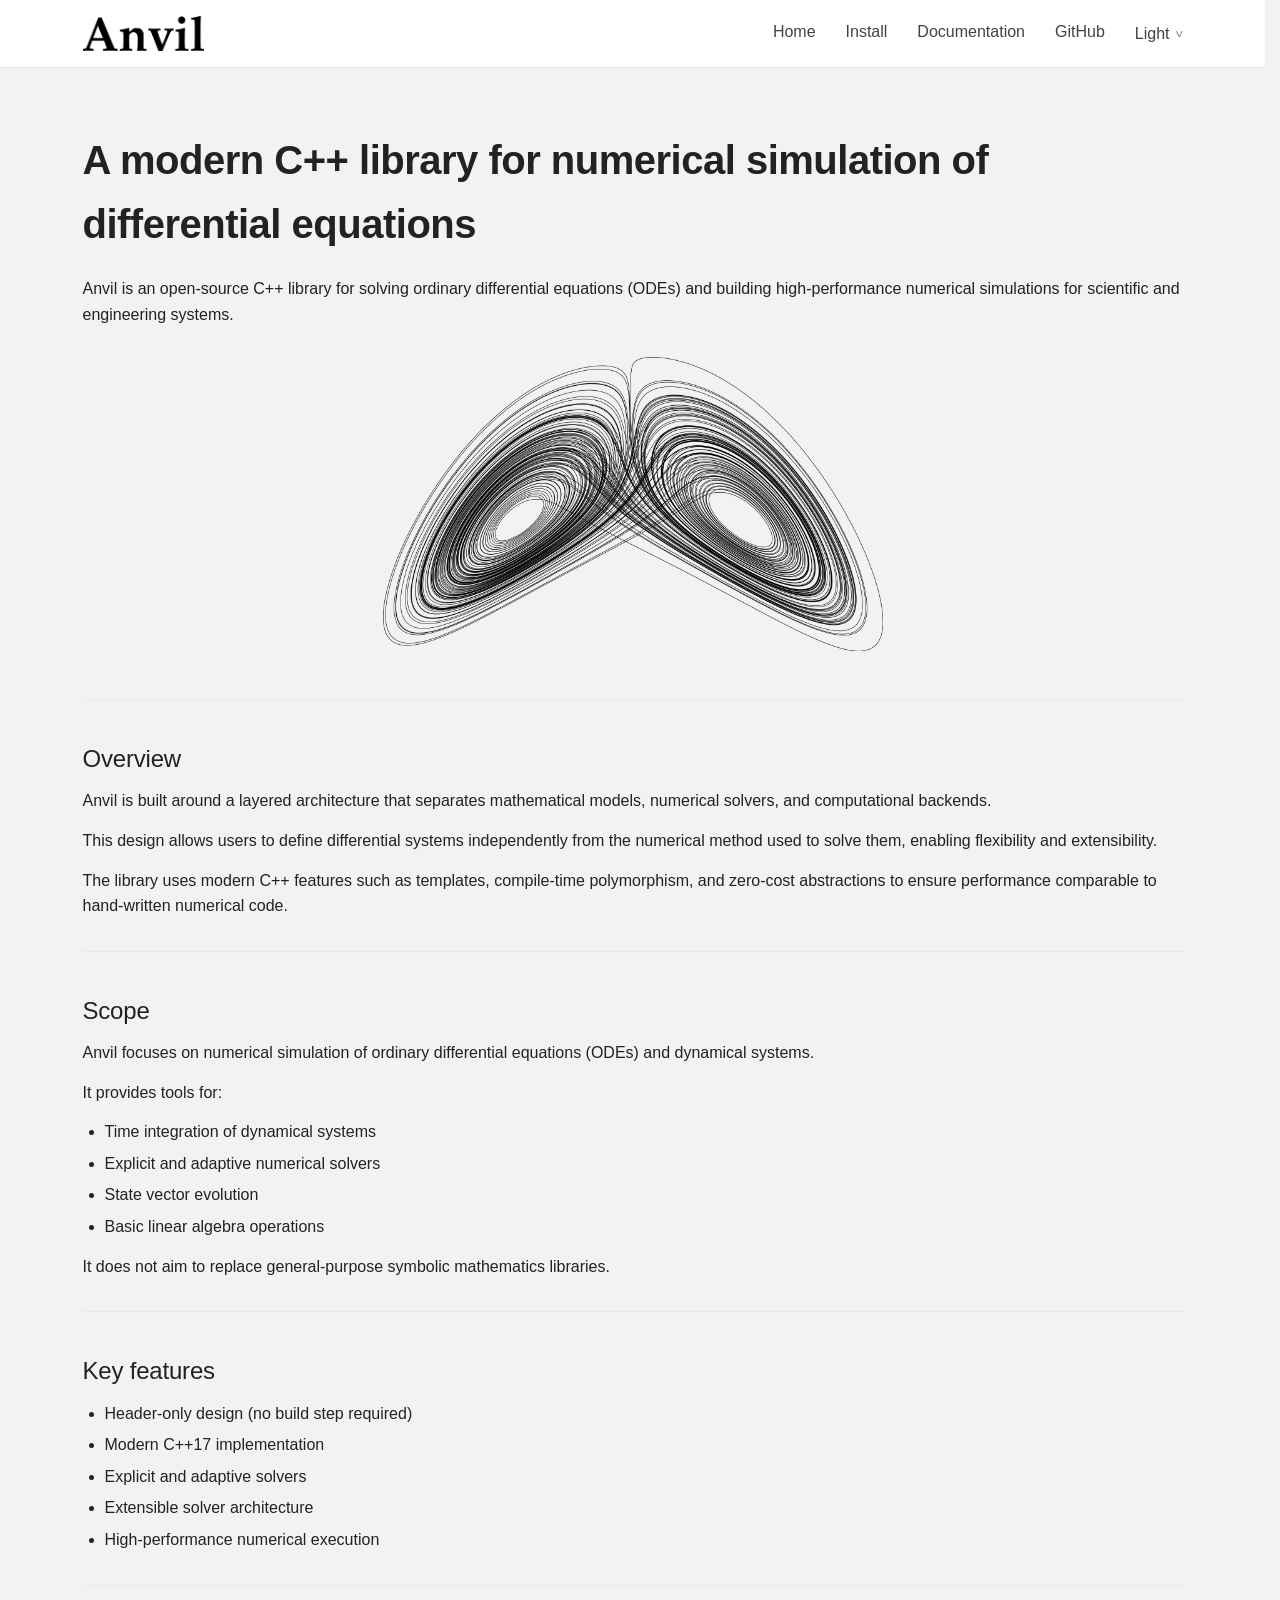
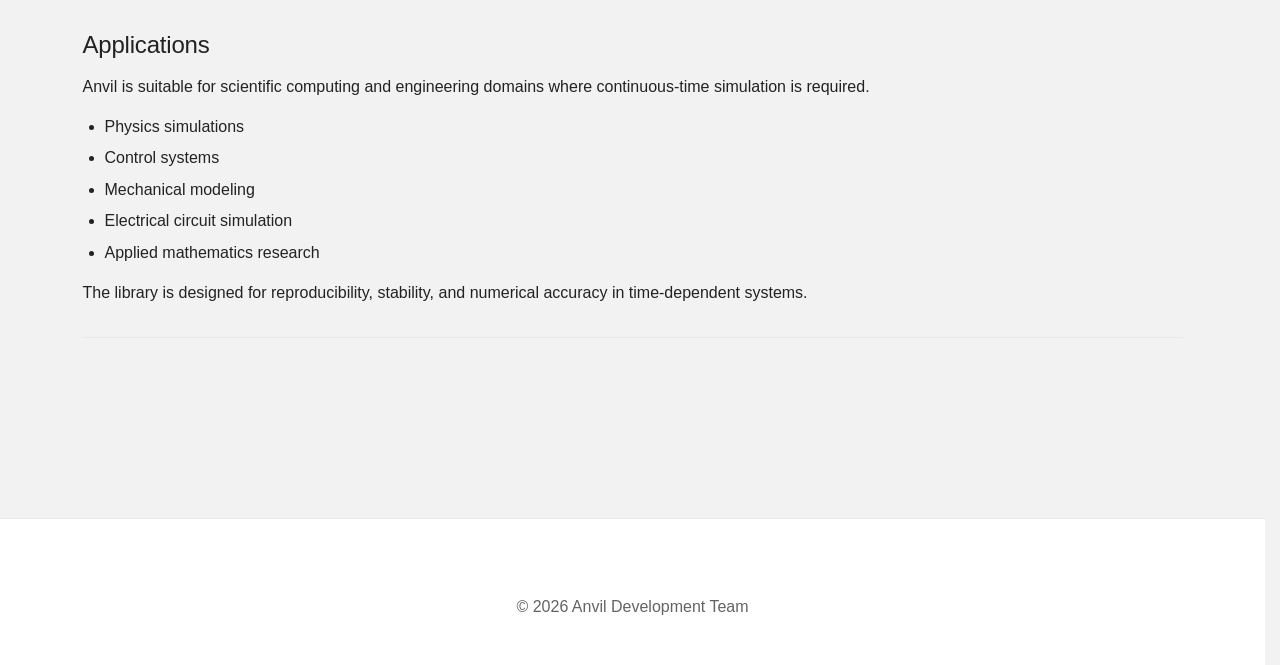
==== index.html @ a55c7019 "Add files via upload" ====
<!DOCTYPE html>
<html lang="es">

<head>

  <!-- =========================
       DOCUMENT METADATA
  ========================== -->

  <meta charset="UTF-8" />
  <meta
    name="viewport"
    content="width=device-width, initial-scale=1.0"
  />

  <title>Anvil</title>

  <!-- =========================
       STYLESHEETS
  ========================== -->

  <link rel="stylesheet" href="styles.css">

  <!-- =========================
       SCRIPTS
  ========================== -->

  <script src="theme.js"></script>

</head>

<body>

  <!-- =========================
       HEADER
  ========================== -->

  <header>

    <div class="container">

      <div class="navbar">

        <!-- Logo -->

        <div class="logo">

          <img
            src="images/anvil_light.png"
            class="theme-img"
            data-light="images/anvil_light.png"
            data-dark="images/anvil_dark.png"
            alt="Anvil logo"
          />

        </div>

        <!-- Navigation -->

        <nav>

          <a href="index.html">Home</a>
          <a href="install.html">Install</a>
          <a href="documentation.html">Documentation</a>

          <a
            href="https://github.com/saulsalgado9685-creator/anvil"
          >
            GitHub
          </a>

          <div class="theme-dropdown" id="themeDropdown">
            <button class="theme-btn" id="themeButton">Theme</button>

            <div class="theme-menu" id="themeMenu">
              <button data-theme="light">Light</button>
              <button data-theme="dark">Dark</button>
            </div>
          </div>

        </nav>

      </div>

    </div>

  </header>

  <!-- =========================
       MAIN CONTENT
  ========================== -->

  <main class="container">

    <!-- =========================
         HERO SECTION
    ========================== -->

    <section id="hero">

      <h1>
        A modern C++ library for numerical simulation
        of differential equations
      </h1>

      <p>
        Anvil is an open-source C++ library for solving
        ordinary differential equations (ODEs) and
        building high-performance numerical simulations
        for scientific and engineering systems.
      </p>

      <img
        src="images/lorenz_light.png"
        class="hero-image theme-img"
        data-light="images/lorenz_light.png"
        data-dark="images/lorenz_dark.png"
        alt="Lorenz attractor"
      />

    </section>

    <!-- =========================
         OVERVIEW SECTION
    ========================== -->

    <section id="overview">

      <h2>Overview</h2>

      <p>
        Anvil is built around a layered architecture
        that separates mathematical models,
        numerical solvers, and computational backends.
      </p>

      <p>
        This design allows users to define differential
        systems independently from the numerical method
        used to solve them, enabling flexibility
        and extensibility.
      </p>

      <p>
        The library uses modern C++ features such as
        templates, compile-time polymorphism,
        and zero-cost abstractions to ensure performance
        comparable to hand-written numerical code.
      </p>

    </section>

    <!-- =========================
         SCOPE SECTION
    ========================== -->

    <section id="scope">

      <h2>Scope</h2>

      <p>
        Anvil focuses on numerical simulation
        of ordinary differential equations (ODEs)
        and dynamical systems.
      </p>

      <p>It provides tools for:</p>

      <ul>
        <li>Time integration of dynamical systems</li>
        <li>Explicit and adaptive numerical solvers</li>
        <li>State vector evolution</li>
        <li>Basic linear algebra operations</li>
      </ul>

      <p>
        It does not aim to replace general-purpose
        symbolic mathematics libraries.
      </p>

    </section>

    <!-- =========================
         FEATURES SECTION
    ========================== -->

    <section id="features">

      <h2>Key features</h2>

      <ul>

        <li>Header-only design (no build step required)</li>
        <li>Modern C++17 implementation</li>
        <li>Explicit and adaptive solvers</li>
        <li>Extensible solver architecture</li>
        <li>High-performance numerical execution</li>

      </ul>

    </section>

    <!-- =========================
         APPLICATIONS SECTION
    ========================== -->

    <section id="applications">

      <h2>Applications</h2>

      <p>
        Anvil is suitable for scientific computing
        and engineering domains where continuous-time
        simulation is required.
      </p>

      <ul>

        <li>Physics simulations</li>
        <li>Control systems</li>
        <li>Mechanical modeling</li>
        <li>Electrical circuit simulation</li>
        <li>Applied mathematics research</li>

      </ul>

      <p>
        The library is designed for reproducibility,
        stability, and numerical accuracy
        in time-dependent systems.
      </p>

    </section>

  </main>

  <!-- =========================
       FOOTER
  ========================== -->

  <footer>

    <div class="container">

      <div class="footer-bottom">
        © 2026 Anvil Development Team
      </div>

    </div>

  </footer>

</body>

</html>
---- styles.css ----
/* =========================
   RESET
========================= */

* {
  margin: 0;
  padding: 0;
  box-sizing: border-box;
}

html {
  overflow-y: scroll;
  scrollbar-gutter: stable;
}

body {
  min-height: 100vh;
  display: flex;
  flex-direction: column;

  font-family: Arial, Helvetica, sans-serif;
  line-height: 1.6;

  background: var(--bg);
  color: var(--text);

  -webkit-font-smoothing: antialiased;
  -moz-osx-font-smoothing: grayscale;
}


/* =========================
   THEME VARIABLES (LIGHT)
========================= */

:root {
  --bg: #f2f2f2;
  --surface: #ffffff;

  --text: #222;

  --border: #e6e8eb;
  --border-soft: #d7dbe0;

  --bg-code: #eef1f4;
}


/* =========================
   DARK MODE
========================= */

body.dark {
  --bg: #0f0f10;
  --surface: #161616;

  --text: #e6e6e6;

  --border: #2a2a2a;
  --border-soft: #333;

  --bg-code: #1e1e1e;
}


/* =========================
   LAYOUT
========================= */

main {
  flex: 1;
  padding: 60px 0;
}

.container {
  width: 90%;
  max-width: 1100px;
  margin: 0 auto;
}


/* =========================
   TYPOGRAPHY
========================= */

h1 {
  font-size: 40px;
  margin-bottom: 20px;
  letter-spacing: -0.5px;
  color: var(--text);
}

h2 {
  font-size: 24px;
  font-weight: 400;

  margin-bottom: 10px;
  letter-spacing: -0.2px;

  color: var(--text);
}

p {
  margin-bottom: 14px;
  color: var(--text);
}


/* =========================
   SECTIONS
========================= */

section {
  padding-bottom: 18px;
  margin-bottom: 40px;

  border-bottom: 1px solid var(--border);
}


/* =========================
   HEADER / NAVBAR
========================= */

header {
  position: sticky;
  top: 0;
  z-index: 1000;

  width: 100%;
  background: var(--surface);
  border-bottom: 1px solid var(--border);
}

.navbar {
  display: flex;
  justify-content: space-between;
  align-items: center;

  padding: 16px 0;
}

/* =========================
   LOGO
========================= */

.logo img {
  height: 35px;
  width: auto;

  display: block;
  object-fit: contain;

  border-radius: 0;
}


/* =========================
   NAVIGATION
========================= */

nav {
  display: flex;
  align-items: center;
}

/* normal links */
nav a {
  position: relative;

  margin-left: 30px;
  padding-bottom: 4px;

  font-size: 16px;
  text-decoration: none;

  color: var(--text);
  opacity: 0.85;

  transition: 0.2s ease;
}

nav a::after {
  content: "";
  position: absolute;

  left: 0;
  bottom: 0;

  width: 0;
  height: 2px;

  background: var(--text);
  transition: width 0.25s ease;
}

nav a:hover {
  opacity: 1;
}

nav a:hover::after {
  width: 100%;
}


/* =========================
   THEME DROPDOWN
========================= */

.theme-dropdown {
  position: relative;
  display: inline-flex;
  align-items: center;

  margin-left: 30px; /* keeps spacing consistent */
}

/* button */
.theme-btn {
  background: none;
  border: none;

  font-size: 16px;
  color: var(--text);

  cursor: pointer;
  opacity: 0.85;

  padding: 0;

  display: flex;
  align-items: center;
}

.theme-btn:hover {
  opacity: 1;
}

/* arrow */
.theme-btn::after {
  content: ">";
  display: inline-block;

  margin-left: 6px;
  font-size: 12px;
  opacity: 0.7;

  transform: rotate(90deg); /* becomes "v" */
  transition: transform 0.2s ease;
}

.theme-dropdown.open .theme-btn::after {
  transform: rotate(270deg);
}

/* menu */
.theme-menu {
  position: absolute;
  right: 0;
  top: 120%;

  background: var(--surface);
  border: 1px solid var(--border);
  border-radius: 6px;

  display: none;
  flex-direction: column;

  min-width: 110px;
  overflow: hidden;

  z-index: 2000;
}

.theme-menu button {
  padding: 8px 12px;

  text-align: left;
  background: none;
  border: none;

  color: var(--text);
  cursor: pointer;
}

.theme-menu button:hover {
  background: var(--bg-code);
}

/* open state */
.theme-dropdown.open .theme-menu {
  display: flex;
}


/* =========================
   CODE BLOCKS
========================= */

pre.code-block {
  display: block;
  overflow-x: auto;

  margin-top: 10px;
  padding: 10px 12px;

  font-size: 13px;
  line-height: 1.5;

  font-family: Consolas, monospace;

  color: var(--text);
  background: var(--bg-code);

  border: 1px solid var(--border-soft);
  border-radius: 8px;
}

pre.code-block code.hljs {
  background: transparent !important;
  padding: 0;
}


/* =========================
   LISTS
========================= */

ul {
  margin: 10px 0 14px 22px;
}

li {
  margin: 6px 0;
}


/* =========================
   HERO IMAGE
========================= */

.hero-image {
  display: block;
  margin: 30px auto;

  max-width: 500px;
  width: 100%;
  height: auto;

  border-radius: 10px;
}


/* =========================
   FOOTER
========================= */

footer {
  margin-top: 80px;
  padding: 50px 0 20px;

  background: var(--surface);
  border-top: 1px solid var(--border);
}

.footer-bottom {
  text-align: center;

  font-size: 16px;
  color: var(--text);

  opacity: 0.7;
  padding: 25px 0;
}


/* =========================
   RESPONSIVE
========================= */

@media (max-width: 768px) {

  h1 {
    font-size: 30px;
  }

  h2 {
    font-size: 20px;
  }

  .navbar {
    flex-direction: column;
    align-items: flex-start;
    gap: 10px;
  }

  nav {
    flex-wrap: wrap;
  }

  nav a {
    margin-left: 30px;
    font-size: 14px;
  }

  .theme-dropdown {
    margin-left: 30px;
  }

  pre.code-block {
    font-size: 12px;
  }

  .hero-image {
    max-width: 100%;
  }
}
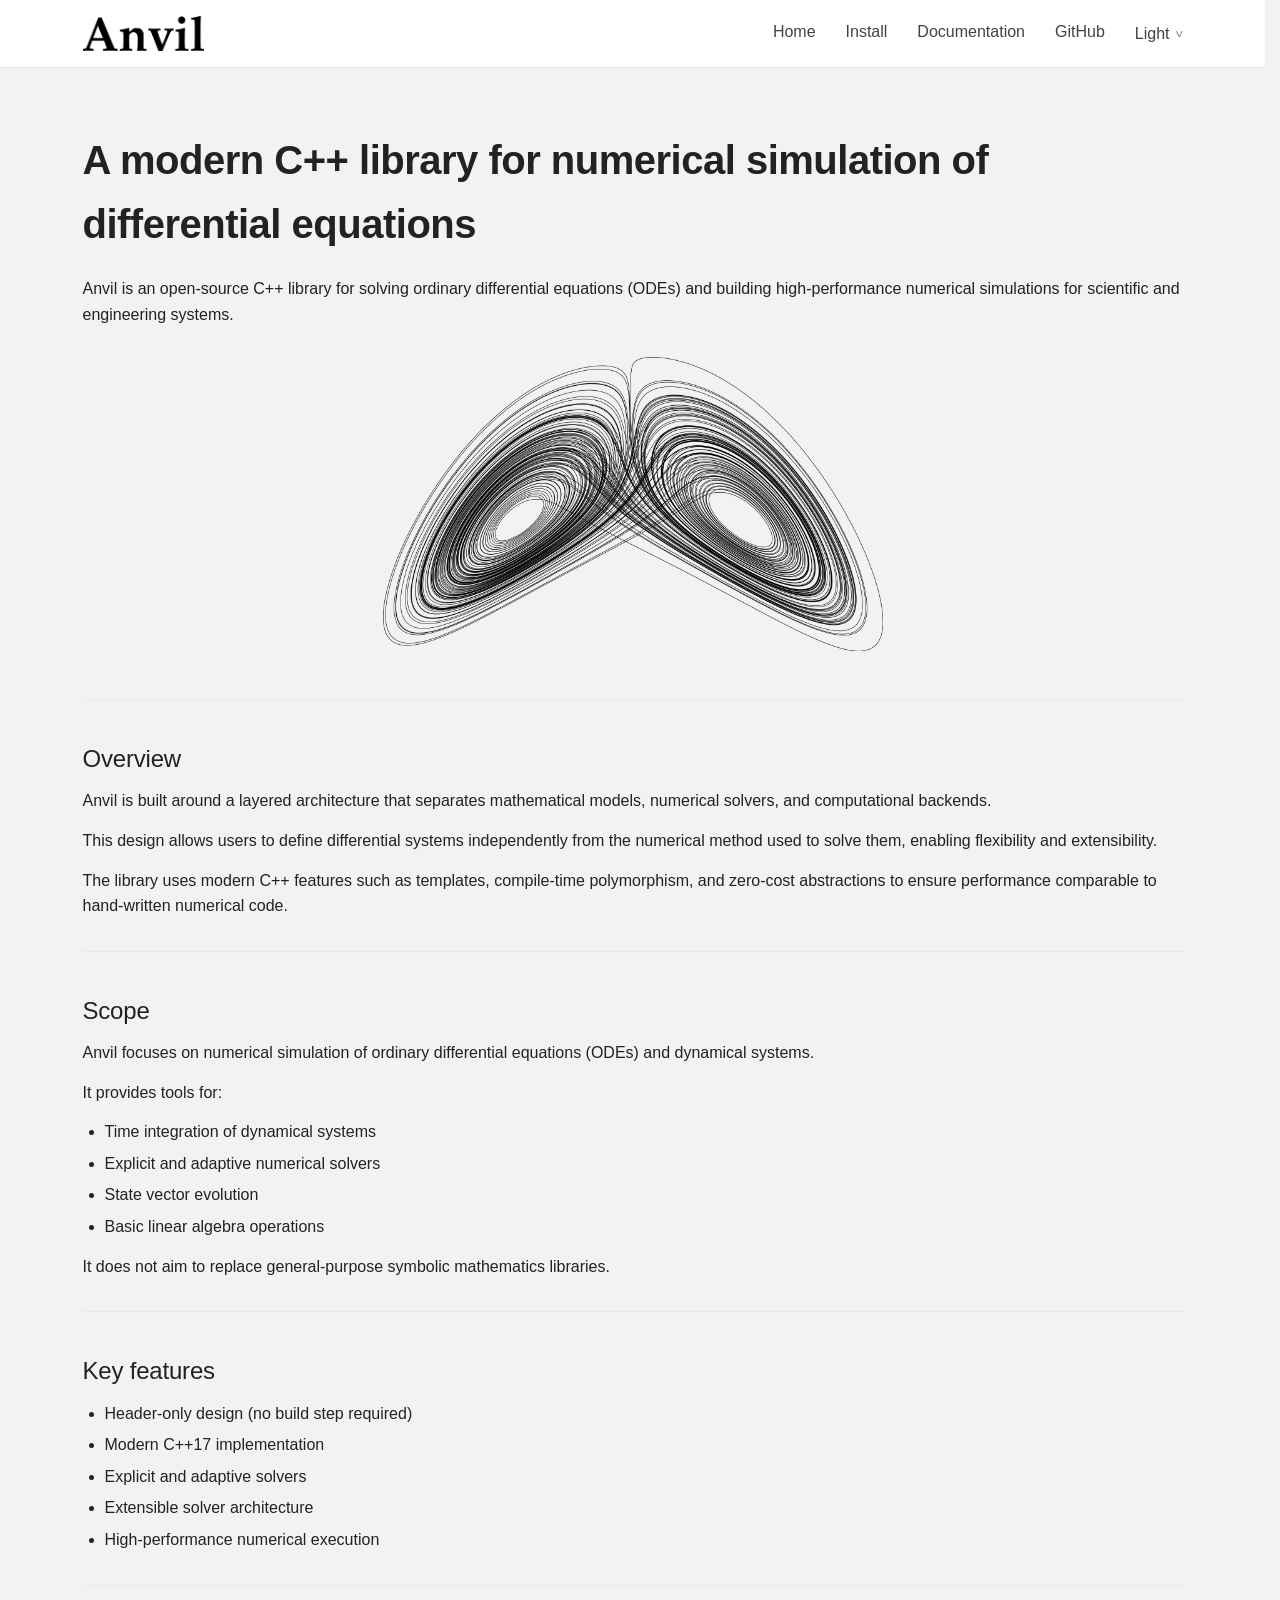
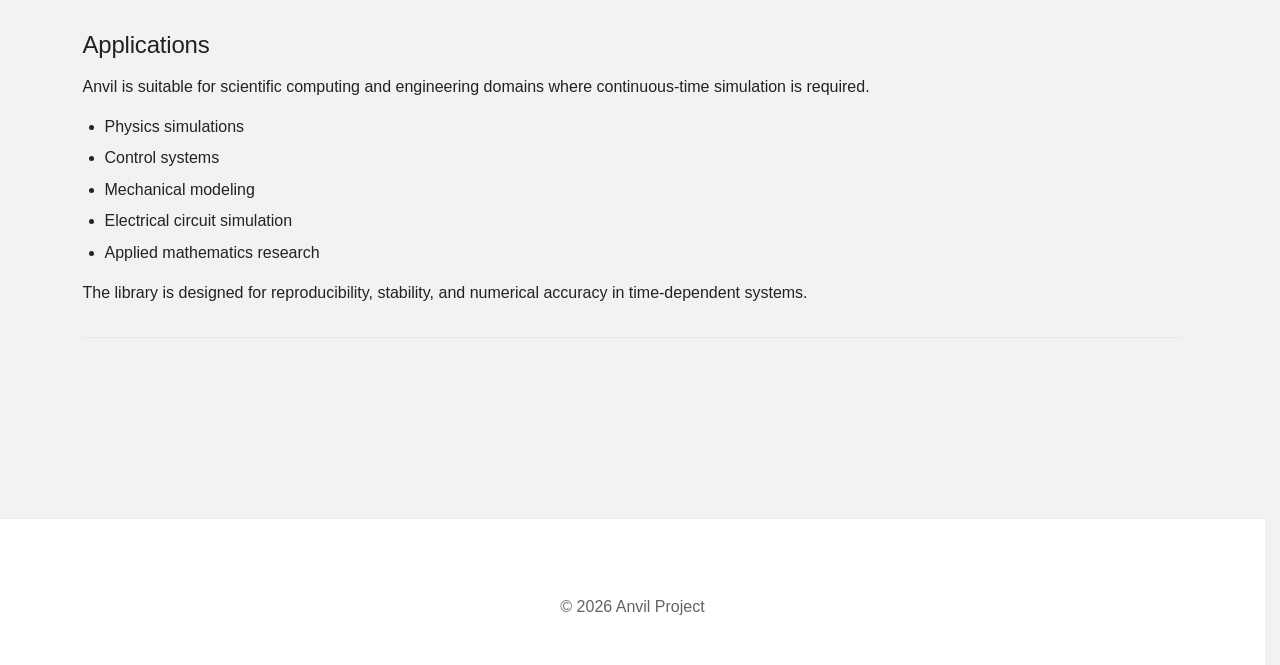
==== commit cabb8c36: "Update index.html" ====
--- a/index.html
+++ b/index.html
@@ -243,7 +243,7 @@
     <div class="container">
 
       <div class="footer-bottom">
-        © 2026 Anvil Development Team
+        © 2026 Anvil Project
       </div>
 
     </div>
@@ -252,4 +252,4 @@
 
 </body>
 
-</html>+</html>
